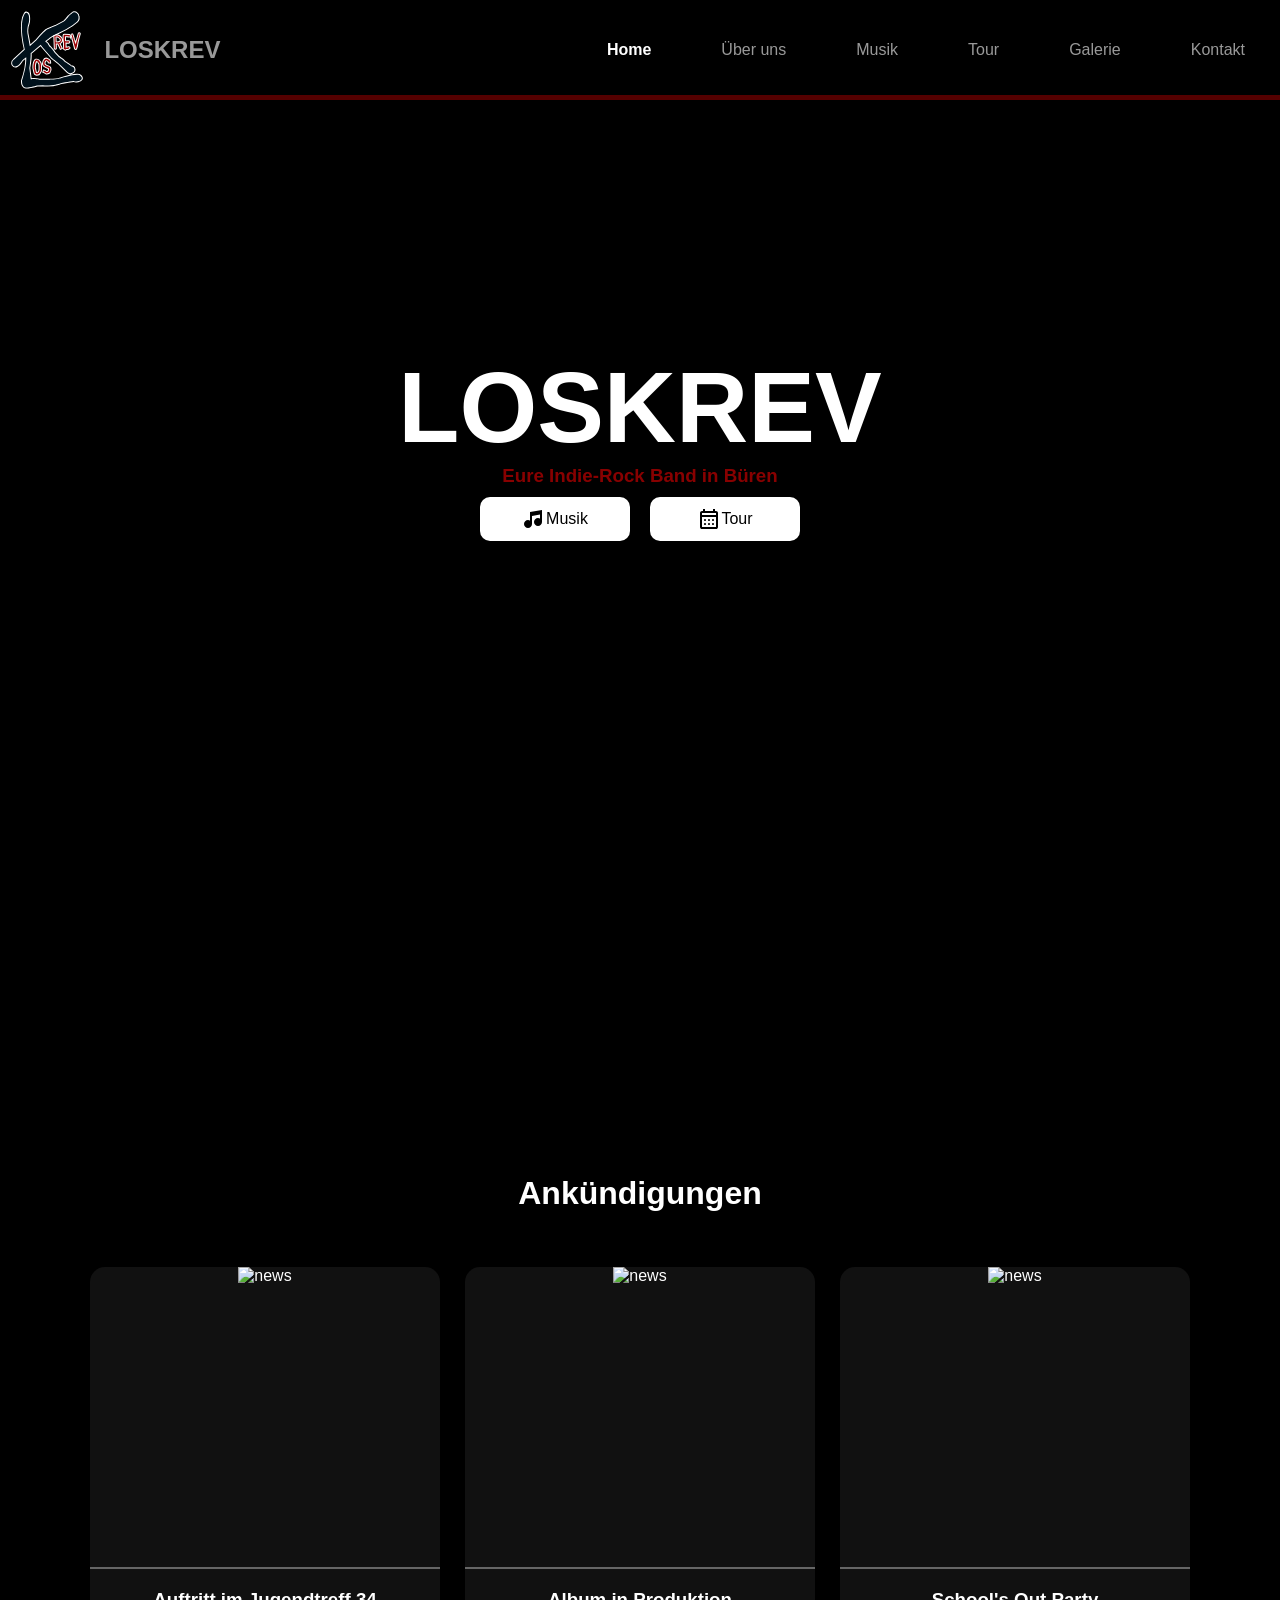
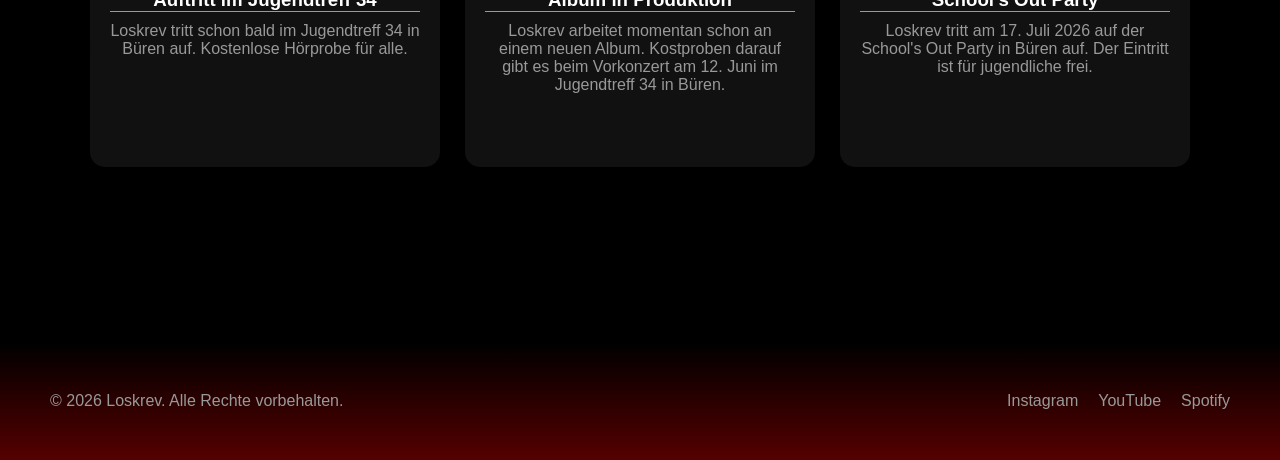
==== index.html @ d46e1ead "Initial Commit" ====
<!DOCTYPE html>
<html lang="de">
    <head>
        <meta charset="UTF-8">
        <meta name="viewport" content="width=device-width, initial-scale=1.0">
        <meta name="google-site-verification" content="eMVl3XixpcL_JnFffv0h4Pb6YdG6kOMakU1zLbdl7Nw" />
        <link rel="stylesheet" href="css/layout.css">
        <link rel="shortcut icon" href="pics/logos/Loskrev-Logo.svg" type="image/x-icon">
        <title>Loskrev - Official Site</title>
    </head>
    <body>
        <main>
            <div id="band-intro">
                <div id="background-video-intro">
                    <video src="vids/intro-video-index-compressed.mp4" autoplay muted loop style="pointer-events: none;"></video>
                </div>
                <div id="band-intro-header">
                    <h1><b>LOSKREV</b></h1>
                    <h3>Eure Indie-Rock Band in Büren</h3>
                    <div id="band-intro-links">
                        <ul class="flex-horizontal">
                            <li><a href="websites/music.html"><img src="pics/utils/music_note_2_24dp_000000_FILL0_wght400_GRAD0_opsz24.svg"><p>Musik</p></a></li>
                            <li><a href="websites/tour.html"><img src="pics/utils/calendar_month_24dp_000000_FILL0_wght400_GRAD0_opsz24.svg"><p>Tour</p></a></li>
                        </ul>
                    </div>
                </div>
            </div>
            <div id="navi">
                <nav>
                    <img src="pics/logos/Loskrev-Logo.svg" alt="Loskrev">
                    <h1>LOSKREV</h1>
                    <ul class="flex-horizontal">
                        <li><a href="#" id="current-site">Home</a></li>
                        <li><a href="websites/about.html">Über uns</a></li>
                        <li><a href="websites/music.html">Musik</a></li>
                        <li><a href="websites/tour.html">Tour</a></li>
                        <li><a href="websites/gallery.html">Galerie</a></li>
                        <li><a href="websites/contact.html">Kontakt</a></li>
                    </ul>
                </nav>
            </div>
            <div id="news">
                <h1>Ankündigungen</h1>
                <div id="news-box">
                    <div class="announcement">
                        <div class="announcement-img">
                            <img src="https://www.bueren.de/de-wAssets/img/leben/4.9-Soziales/Treffpunkt-34/TP34b.jpg" alt="news">
                        </div>
                        <div class="announcement-text">
                            <h3>Auftritt im Jugendtreff 34</h3>
                            <p>Loskrev tritt schon bald im Jugendtreff 34 in Büren auf. Kostenlose Hörprobe für alle.</p>
                        </div>
                    </div>
                    <div class="announcement">
                        <div class="announcement-img">
                            <img src="https://encrypted-tbn0.gstatic.com/images?q=tbn:ANd9GcRZklJOCYQ2oGyaKNqDJNL7MvCk-ZVfXu4Rjg&s" alt="news">
                        </div>
                        <div class="announcement-text">
                            <h3>Album in Produktion</h3>
                            <p>Loskrev arbeitet momentan schon an einem neuen Album. Kostproben darauf gibt es beim Vorkonzert am 12. Juni im Jugendtreff 34 in Büren.</p>
                        </div>
                    </div>
                    <div class="announcement">
                        <div class="announcement-img">
                            <img src="https://encrypted-tbn0.gstatic.com/images?q=tbn:ANd9GcQLzkJvJAGwjbihqI29nrScoIel9sFSCfksVg&s" alt="news">
                        </div>
                        <div class="announcement-text">
                            <h3>School's Out Party</h3>
                            <p>Loskrev tritt am 17. Juli 2026 auf der School's Out Party in Büren auf. Der Eintritt ist für jugendliche frei.</p>
                        </div>
                    </div>
                </div>
            </div>
            <!--
            <div id="abo">
                <h2><b>Bleib auf dem Laufenden</b></h2>
                <p>Abonniere unseren Newsletter und erhalte exklusive Updates zu neuen Songs, Konzerten und mehr.</p>
                <form action="" method="get">
                    <input type="email" name="abo-email" placeholder="Deine E-Mail-Adresse">
                    <button type="submit">Anmelden</button>
                </form>
            </div>
            -->
            <footer>
                <div id="footer">
                    <p>&copy; 2026 Loskrev. Alle Rechte vorbehalten.</p>
                    <nav>
                        <ul class="flex-horizontal">
                            <li><a href="#Instagram">Instagram</a></li>
                            <li><a href="#YouTube">YouTube</a></li>
                            <li><a href="#Spotify">Spotify</a></li>
                        </ul>
                    </nav>
                </div>
            </footer>
        </main>
    </body>
</html>
---- css/layout.css ----
* {
    margin: 0;
    padding: 0;
    box-sizing: border-box;
}
body {
    font-family: Verdana, Geneva, Tahoma, sans-serif;
    color: white;
    background-color: black;
}
#navi {
    position:fixed;
    top: 0;
    width: 100%;
    height: 100px;
    padding: 10px;
    background-color: rgba(0, 0, 0, 0.95);
    border-bottom: 5px solid #500;
}
#navi nav {
    display: flex;
    flex-direction: row;
    align-items: center;
}
#navi nav ul {
    position: absolute;
    right: 0;
}
#navi nav ul li {
    list-style: none;
}
#navi a#current-site {
    color: white;
    font-weight: bold;
}
#navi nav ul li a {
    padding: 35px;
    color: #999;
    text-decoration: none;
}
#navi nav ul li a:hover {
    color: #FAA;
}
#navi nav img {
    height: 80px;
    width: auto;
    margin-right: 20px;
}
#navi nav h1 {
    color: #999;
}

#band-intro {
    display: flex;
    height: 100vh;
    width: 100%;
    margin-bottom: 250px;
}
#band-intro #background-video-intro video {
    position: absolute;
    width: 100%;
    height: auto;
}
#band-intro #band-intro-header {
    position: absolute;
    display: flex;
    flex-direction: column;
    justify-content: center;
    align-items: center;
    width: 100%;
    height: 100%;
    text-align: center;
}
#band-intro #band-intro-header h1 {
    font-size: 75pt;
}
#band-intro #band-intro-header h3 {
    color: #800;
}
#band-intro #band-intro-header ul li {
    align-items: center;
    list-style: none;
    text-align: center;
}
#band-intro #band-intro-header ul li a {
    display: flex;
    flex-direction: row;
    justify-content: center;
    color: black;
    width: 150px;
    background-color: white;
    border-radius: 10px;
    text-decoration: none;
    padding: 10px 25px;
    margin: 10px;
    font-size: 100%;
    transition: 0.2s;
}
#band-intro #band-intro-header ul li a:hover {
    background-color: #FBB;
}
#band-intro #band-intro-header ul li a:active {
    background-color: #800;
    color: #FBB;
}
#band-intro #band-intro-header ul li a p {
    margin: auto 0;
}

#news {
    text-align: center;
    padding: 25px;
    margin-bottom: 150px;
}
#news #news-box {
    display: flex;
    height: auto;
    flex-direction: row;
    gap: 25px;
    justify-content: center;
    margin-top: 55px;
}
#news #news-box .announcement {
    width: 350px;
    height: 500px;
    background-color: #111;
    border-top-left-radius: 15px;
    border-top-right-radius: 15px;
    border-bottom-left-radius: 15px;
    border-bottom-right-radius: 15px;
}
#news #news-box .announcement .announcement-img {
    width: 100%;
    height: 60%;
    overflow: hidden;
    border-top-left-radius: 15px;
    border-top-right-radius: 15px;
    display: flex;
    align-items: center;
    justify-content: center;
}
#news #news-box .announcement img {
    height: 100%;
    width: auto;
}
#news #news-box .announcement .announcement-text {
    border-top: 2px solid #666;
    padding: 20px;
    padding-bottom: 0;
    color: #999;
    background-color: #111;
    border-bottom-left-radius: 15px;
    border-bottom-right-radius: 15px;
}
#news #news-box .announcement .announcement-text h3 {
    color: white;
    margin-bottom: 10px;
    border-bottom: 1px solid #999;
}

#abo {
    padding: 80px;
    text-align: center;
    background-image: linear-gradient(#100, #300, #100);
    margin-bottom: 180px;
}
#abo p {
    color: #999;
    margin-top: 10px;
    margin-bottom: 50px;
}
#abo input {
    margin-right: 15px;
    padding: 15px;
    font-size: 12pt;
    background-color: #111;
    border: 2px solid #666;
    border-radius: 8px;
    color: #999;
}
.a-button {
    padding: 12px;
    font-size: 12pt;
    background-color: white;
    border-radius: 8px;
    border: none;
    color: black;
}
.a-button:hover {
    background-color: #FAA;
    transition: 0.2s;
}
.a-button:active {
    background-color: #800;
    color: #FBB;
}
#abo h3 {
    color: #999;
}

#about-title {
    width: 100%;
    height: 30%;
    margin-top: 150px;
    display: flex;
    justify-content: center;
    align-items: center;
}
#about-title h1 {
    position: absolute;
    font-size: 56pt;
}
#about-title h3 {
    position: absolute;
    margin-top: 120px;
}

#about-us {
    width: 50%;
    margin: 0 auto;
    margin-top: 150px;
    margin-bottom: 100px;
}
#about-us h2 {
    margin-bottom: 20px;
}
#about-us p {
    color: #999;
}
#about-us section {
    margin-bottom: 15px;
}
#about-us h3 {
    margin: 50px 0 15px;
    text-align: center;
}
#member-list {
    width: 100%;
}
.member-row {
    display: flex;
    flex-direction: row;
    justify-content: center;
}
.member {
    width: 30%;
    padding: 15px;
    text-align: center;
}
.member img {
    width: 60%;
    height: auto;
    border-radius: 100%;
}
.member h4 {
    margin-top: 3px;
    margin-bottom: 10px;
    color: #999;
}

#music-title {
    padding: 75px;
    background-color: #111;
    text-align: center;
}
#music-title h1 {
    padding-bottom: 50px;
}
#music-title ul.flex-horizontal {
    gap: 30px;
    justify-content: center;
}
#music-title ul li {
    list-style: none;
}
#music-title ul li a {
    display: flex;
    justify-content: center;
    align-items: center;
    background-color: white;
    padding: 10px 25px;
    border-radius: 15px;
    color: #000;
    text-decoration: none;
}
#music-title ul li a:hover {
    background-color: #FBB;
}
#music-title ul li a:active {
    background-color: #800;
    color: #FAA;
}

#discography {
    width: 100%;
    padding: 0 15%;
    margin-bottom: 150px;
}
#discography h1 {
    margin-top: 75px;
}

.album {
    display: flex;
    flex-direction: row;
    background-color: #111;
    border-radius: 20px;
    margin: 25px 0;
}
.album .album-details {
    width: 30%;
    padding: 25px;
    text-align: center;
}
.album .album-details img.album-cover {
    width: 100%;
    height: auto;
    border-radius: 15px;
}
.album .album-details h2, .album .album-details h4 {
    text-align: left;
}
.album .album-details h2 {
    margin: 5px 0 15px;
}
.album .album-details h4 {
    color: #999;
    margin-bottom: 25px;
}
.album .album-details a {
    width: 80%;
    display: flex;
    justify-content: center;
    align-items: center;
    margin: 15px auto 0;
    padding: 8px 2px;
    color: black;
    text-decoration: none;
    background-color: white;
    border-radius: 5px
}
.album .album-details a:hover {
    background-color: #FBB;
}
.album .album-details a:active {
    background-color: #800;
    color: #FAA;
}
.album .tracklist {
    width: 70%;
    padding: 25px;
}
.album .tracklist ol li {
    margin-left: 50px;
    padding-left: 35px;
    color: #999;
}
.album .tracklist ol li a {
    display: block;
    width: 100%;
    padding: 10px 5px;
    margin: 5px 0;
    color: white;
    text-decoration: none;
    border-radius: 5px;
}
.album .tracklist ol li a:hover {
    background-color: #633;
}
.album .tracklist ol li:hover {
    list-style-image: url(../pics/utils/play_arrow_24dp_FFFFFF_FILL0_wght400_GRAD0_opsz24.svg);
}

#concerts {
    margin: 100px 0 150px;
}
#concerts h1 {
    text-align: center;
    margin-bottom: 40px;
}

.concert {
    width: 90%;
    height: 10%;
    margin: 20px auto;
    padding: 20px;
    border-radius: 15px;
    background-color: #111;
}
.concert:hover {
    background-color: #500;
}
.concert:active {
    background-color: #300;
}
.concert a {
    display: flex;
    flex-direction: row;
    gap: 0;
    color: white;
    text-decoration: none;
}
.concert .concert-details {
    width: 70%;
}
.concert .concert-details h2 {
    margin: 12px 0;
}
.concert .concert-details p {
    display: flex;
    align-items: center;
    color: #999;
    width: 70%;
}
.concert .concert-buttons {
    display: flex;
    width: 30%;
    flex-direction: row;
    align-items: center;
    justify-content: right;
}
.concert .concert-buttons .concert-button {
    display: flex;
    flex-direction: row;
    justify-content: right;
    align-items: center;
    width: 120px;
    height: 42px;
    color: black;
    background-color: white;
    padding: 0 5%;
    border-radius: 8px;
}
.concert .concert-buttons .concert-button:hover {
    background-color: #FBB;
}
.concert .concert-buttons .concert-button:active {
    background-color: #800;
    color: #FAA;
}
.concert .concert-buttons .concert-button img {
    height: 50%;
    width: auto;
    margin-right: auto;
}

#gallery {
    width: 90%;
    margin: 100px auto 150px;
}
#gallery table {
    width: 100%;
}
#gallery table td {
    width: 25%;
    height: auto;
    padding: 20px;
    text-align: center;
}
#gallery #gallery-img {
    height: 100%;
    width: 100%;
    border-radius: 25px;
    overflow: hidden;
}
#gallery table td img {
    width: 100%;
    height: auto;
    /*transition: 0.3s;*/
}
/*
#gallery table td img:hover {
    width: 105%;
    transition: 0.3s;
}
*/

#contacts {
    width: 90%;
    margin: 100px auto 165px;
}
#contacts table td {
    padding: 15px;
    vertical-align: top;
}
#contacts table td h3 {
    margin-bottom: 10px;
}
#contacts table td:nth-child(1) img {
    background-color: #222;
    padding: 10px;
    border-radius: 5px;
}
#contacts table td p {
    color: #999;
}
#contacts table td a {
    color: #999;
    text-decoration: none;
}

#booking-buttons {
    margin-top: 45px;
    display: flex;
    flex-direction: row;
    justify-content: center;
    gap: 25px;
}
#booking-button {
    display: flex;
    justify-content: center;
    align-items: center;
    padding: 12px;
    font-size: 12pt;
    width: 250px;
    background-color: white;
    border-radius: 8px;
    border: none;
    color: black;
    text-decoration: none;
}
#booking-button p {
    color: #000;
    padding: 0;
    margin: auto 0;
}
#booking-button:hover {
    background-color: #FAA;
    transition: 0.2s;
}
#booking-button:active {
    background-color: #800;
    color: #FBB;
}

#footer {
    display: flex;
    padding: 50px;
    background-image: linear-gradient(#000, #500);
}
#footer p {
    color: #999;
}
#footer ul {
    position: absolute;
    display: flex;
    gap: 20px;
    right: 50px;
}
#footer ul li {
    list-style: none;
}
#footer ul li a {
    color: #999;
    text-decoration: none;
}
#footer ul li a:hover {
    color: #FAA;
    text-decoration: underline;
}

img#banner-image {
    width: 100%;
    height: 30%;
}
.flex-horizontal {
    display: flex;
    flex-direction: row;
}

@media screen and (max-width: 1250px) {
    #about-us {
        width: 90%;
    }
}
@media screen and (max-width: 1000px) {
    div#background-video-intro {
        display: none;
    }
    #news {
        height: fit-content;
    }
    #news #news-box {
        flex-direction: column;
        justify-content: center;
        align-items: center;
    }
    #news #news-box .announcement {
        height: 500px;
        width: 40%;
    }
    #footer .flex-horizontal {
        flex-direction: column;
        gap: 5px;
    }
    #navi nav h1 {
        display: none;
    }
}
@media screen and (max-width: 750px) {
    #navi nav ul li a {
        padding: 5px;
        font-size: 9pt;
    }
    #footer p {
        width: 100px;
    }
    .album {
        flex-direction: column;
    }
    .album .album-details {
        width: 100%;
    }
    .album .tracklist {
        width: 100%;
    }
    #gallery table td {
        padding: 2px;
    }
}
@media screen and (max-width: 450px) {
    #band-intro-header h1 b {
        font-size: 50%;
    }
    #about-title h1 {
        font-size: 100%;
    }
    #about-title h3 {
        font-size: 70%;
        margin-top: 50px;
    }
    #news #news-box .announcement {
        width: 70%;
    }
    .member-row {
        flex-direction: column;
    }
    .member {
        width: 100%;
        margin: 0 auto;
        border-bottom: 3px solid #222;
    }
    .album .tracklist {
        display: none;
    }
    .concert .concert-details {
        width: 99%;
    }
    .concert .concert-buttons {
        width: 1%;
    }
}
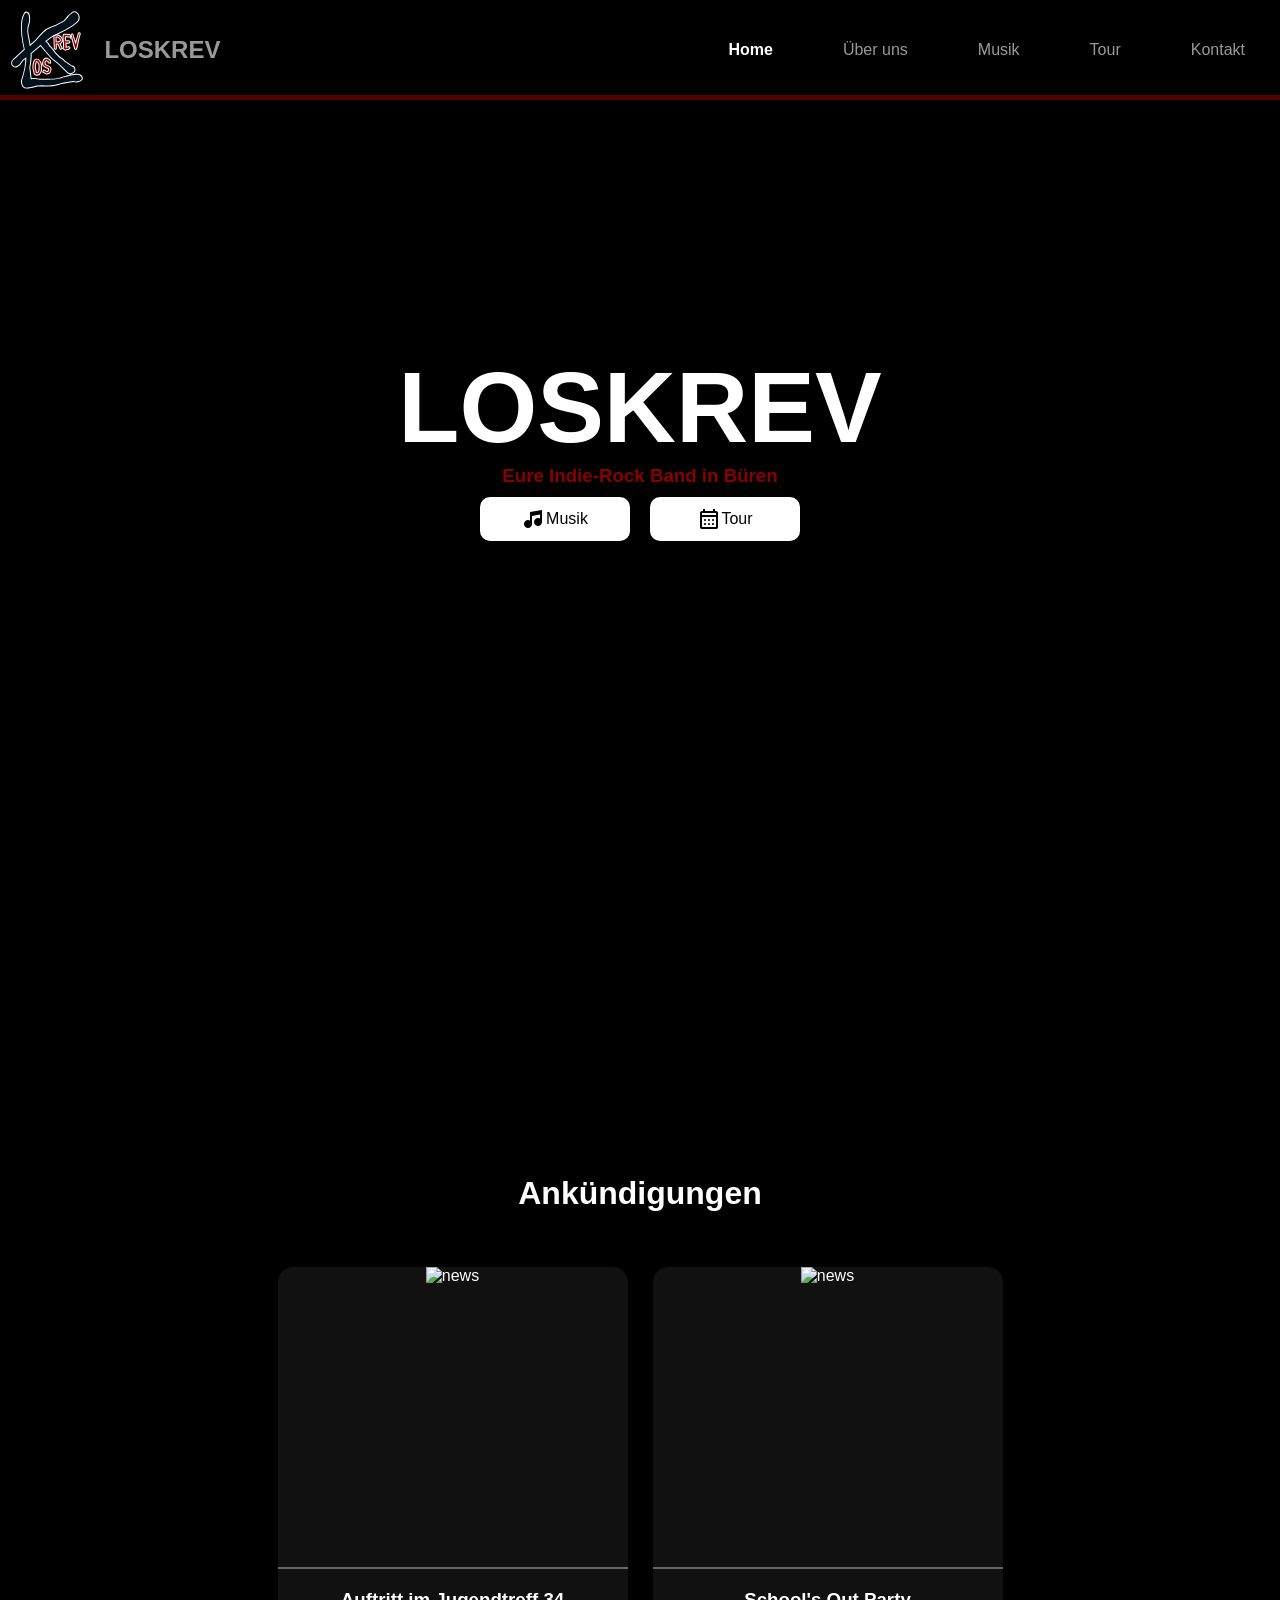
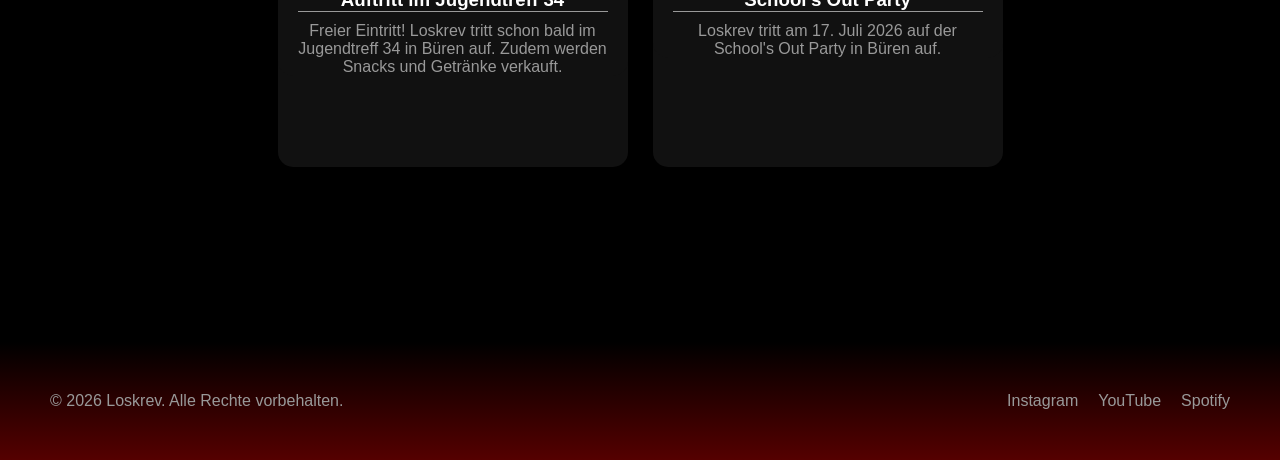
==== commit a6c854cc: "update updated" ====
--- a/index.html
+++ b/index.html
@@ -31,11 +31,11 @@
                     <h1>LOSKREV</h1>
                     <ul class="flex-horizontal">
                         <li><a href="#" id="current-site">Home</a></li>
-                        <li><a href="websites/about.html">Über uns</a></li>
-                        <li><a href="websites/music.html">Musik</a></li>
-                        <li><a href="websites/tour.html">Tour</a></li>
-                        <li><a href="websites/gallery.html">Galerie</a></li>
-                        <li><a href="websites/contact.html">Kontakt</a></li>
+                        <li><a href="about.html">Über uns</a></li>
+                        <li><a href="music.html">Musik</a></li>
+                        <li><a href="tour.html">Tour</a></li>
+                        <!-- <li><a href="websites/gallery.html">Galerie</a></li> -->
+                        <li><a href="contact.html">Kontakt</a></li>
                     </ul>
                 </nav>
             </div>
@@ -48,16 +48,7 @@
                         </div>
                         <div class="announcement-text">
                             <h3>Auftritt im Jugendtreff 34</h3>
-                            <p>Loskrev tritt schon bald im Jugendtreff 34 in Büren auf. Kostenlose Hörprobe für alle.</p>
-                        </div>
-                    </div>
-                    <div class="announcement">
-                        <div class="announcement-img">
-                            <img src="https://encrypted-tbn0.gstatic.com/images?q=tbn:ANd9GcRZklJOCYQ2oGyaKNqDJNL7MvCk-ZVfXu4Rjg&s" alt="news">
-                        </div>
-                        <div class="announcement-text">
-                            <h3>Album in Produktion</h3>
-                            <p>Loskrev arbeitet momentan schon an einem neuen Album. Kostproben darauf gibt es beim Vorkonzert am 12. Juni im Jugendtreff 34 in Büren.</p>
+                            <p>Freier Eintritt! Loskrev tritt schon bald im Jugendtreff 34 in Büren auf. Zudem werden Snacks und Getränke verkauft.</p>
                         </div>
                     </div>
                     <div class="announcement">
@@ -66,7 +57,7 @@
                         </div>
                         <div class="announcement-text">
                             <h3>School's Out Party</h3>
-                            <p>Loskrev tritt am 17. Juli 2026 auf der School's Out Party in Büren auf. Der Eintritt ist für jugendliche frei.</p>
+                            <p>Loskrev tritt am 17. Juli 2026 auf der School's Out Party in Büren auf.</p>
                         </div>
                     </div>
                 </div>
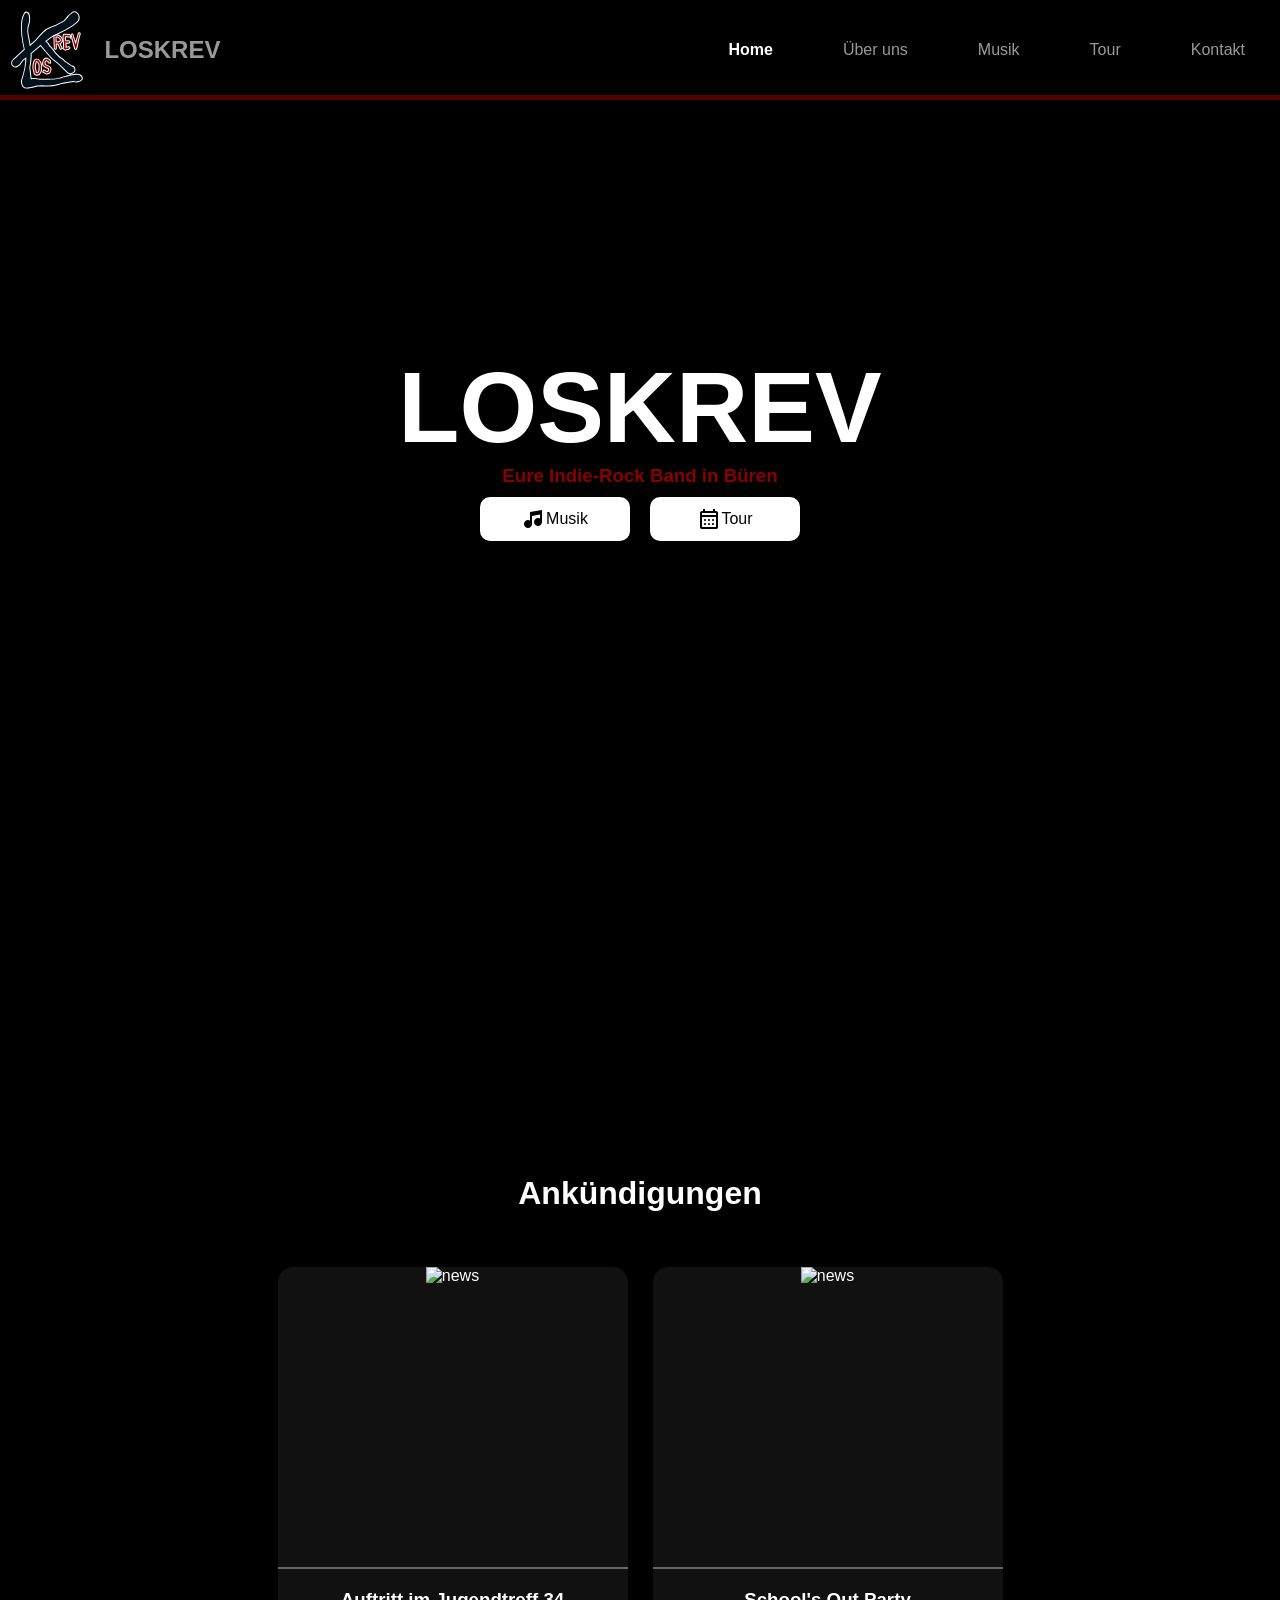
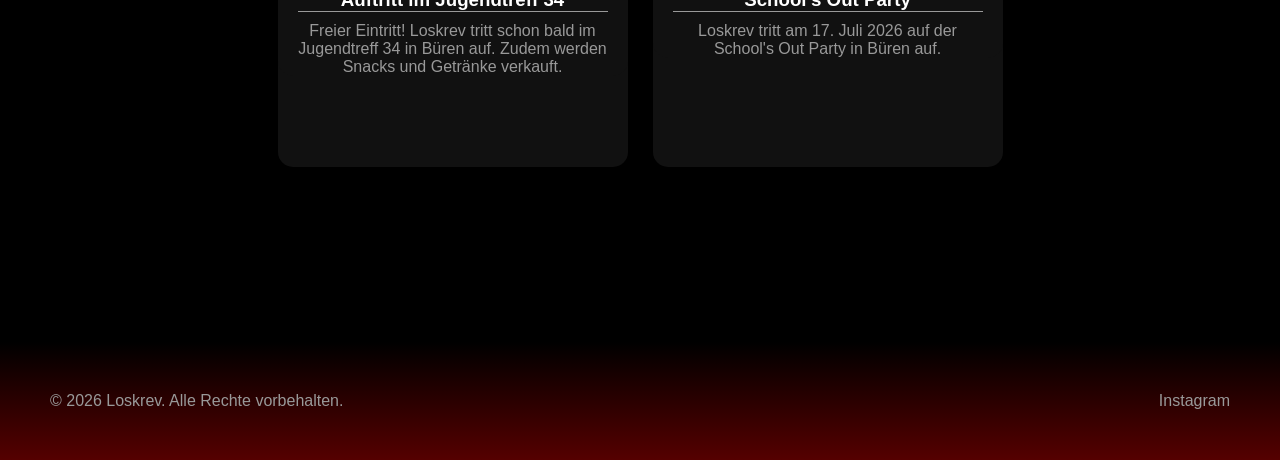
==== commit e33ccabe: "fix: links instagram added" ====
--- a/index.html
+++ b/index.html
@@ -19,8 +19,8 @@
                     <h3>Eure Indie-Rock Band in Büren</h3>
                     <div id="band-intro-links">
                         <ul class="flex-horizontal">
-                            <li><a href="websites/music.html"><img src="pics/utils/music_note_2_24dp_000000_FILL0_wght400_GRAD0_opsz24.svg"><p>Musik</p></a></li>
-                            <li><a href="websites/tour.html"><img src="pics/utils/calendar_month_24dp_000000_FILL0_wght400_GRAD0_opsz24.svg"><p>Tour</p></a></li>
+                            <li><a href="music.html"><img src="pics/utils/music_note_2_24dp_000000_FILL0_wght400_GRAD0_opsz24.svg"><p>Musik</p></a></li>
+                            <li><a href="tour.html"><img src="pics/utils/calendar_month_24dp_000000_FILL0_wght400_GRAD0_opsz24.svg"><p>Tour</p></a></li>
                         </ul>
                     </div>
                 </div>
@@ -77,9 +77,9 @@
                     <p>&copy; 2026 Loskrev. Alle Rechte vorbehalten.</p>
                     <nav>
                         <ul class="flex-horizontal">
-                            <li><a href="#Instagram">Instagram</a></li>
-                            <li><a href="#YouTube">YouTube</a></li>
-                            <li><a href="#Spotify">Spotify</a></li>
+                            <li><a href="#https://www.instagram.com/losk.rev2025/">Instagram</a></li>
+                            <!-- <li><a href="#YouTube">YouTube</a></li> -->
+                            <!-- <li><a href="#Spotify">Spotify</a></li> -->
                         </ul>
                     </nav>
                 </div>
